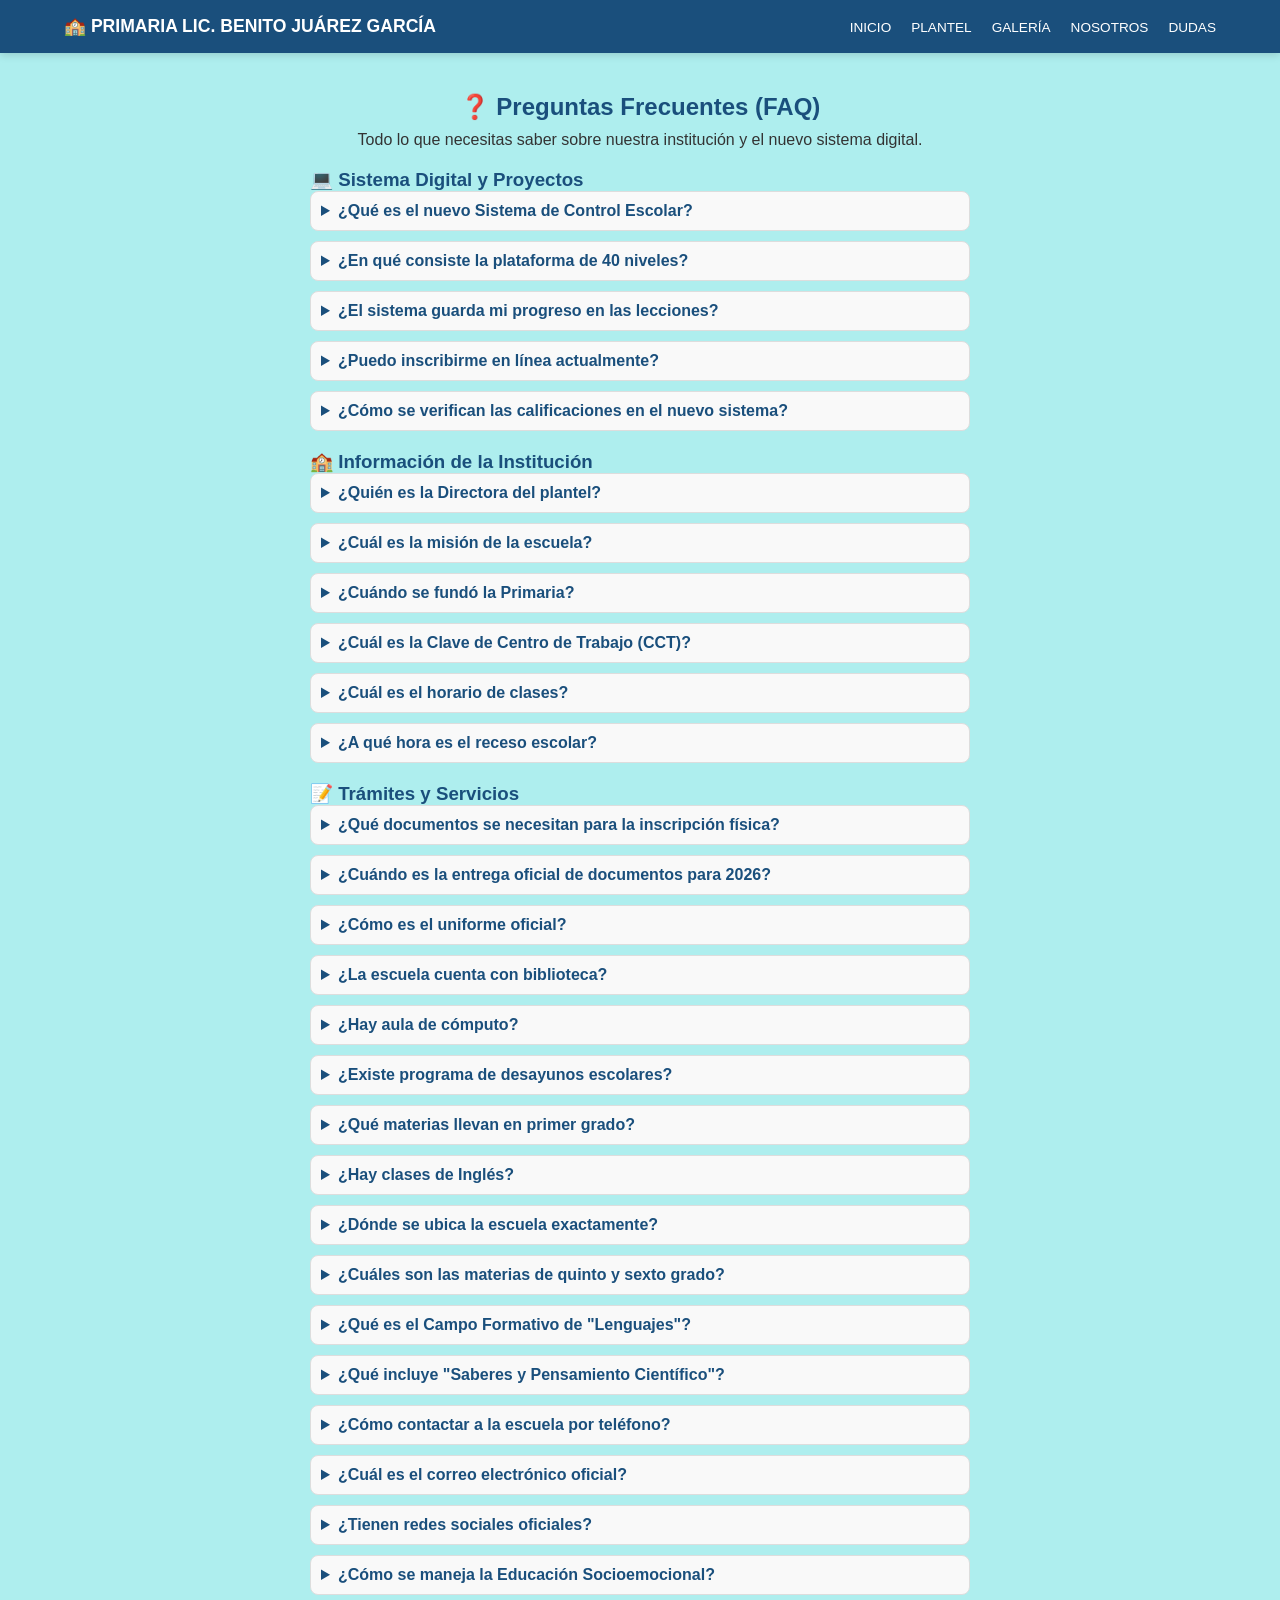
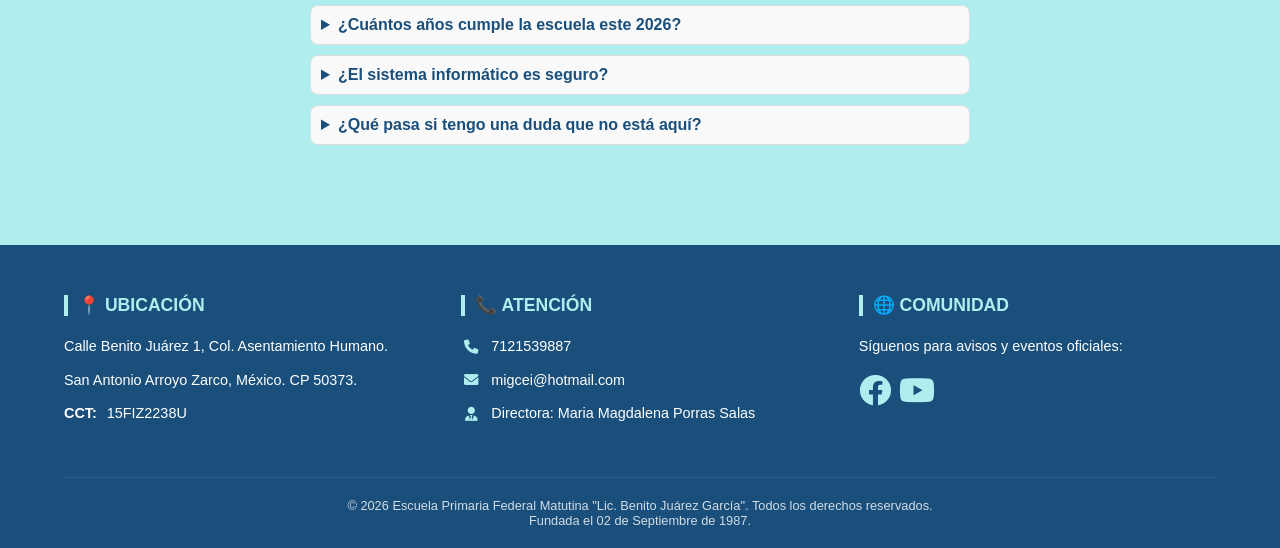
==== contacto.html @ c79014da "Add files via upload" ====
<!DOCTYPE html>
<html lang="es">
<head>
    <meta charset="UTF-8">
    <meta name="viewport" content="width=device-width, initial-scale=1.0">
    <title>Dudas - PRIMARIA LIC: BENITO JUAREZ GARCIA</title>
    <link rel="stylesheet" href="https://cdnjs.cloudflare.com/ajax/libs/font-awesome/6.0.0/css/all.min.css">
    <style>
        :root {
            --azul-cielo: #AEEEEE;    /* Color del uniforme */
            --azul-marino: #1A4F7C;   /* Color formal para navegación y footer */
            --blanco: #ffffff;
            --texto: #333;
            --verde-boton: #2e7d32;
        }

        * {
            box-sizing: border-box;
            margin: 0;
            padding: 0;
            font-family: 'Segoe UI', Arial, sans-serif;
        }

        /* --- LA SOLUCIÓN DEL FOOTER --- */
        body {
            background-color: var(--azul-cielo);
            color: var(--texto);
            display: flex;
            flex-direction: column;
            min-height: 100vh; /* Obliga al cuerpo a medir el 100% de la pantalla */
        }

        main.container {
            flex: 1; /* Esto estira el contenido y empuja el footer al fondo */
            max-width: 700px;
            margin: 40px auto;
            padding: 0 20px;
            width: 100%;
        }

        /* --- NAVEGACIÓN --- */
        .navbar {
            background-color: var(--azul-marino);
            color: var(--blanco);
            padding: 1rem 5%;
            display: flex;
            justify-content: space-between;
            align-items: center;
            position: sticky;
            top: 0;
            z-index: 1000;
            box-shadow: 0 2px 8px rgba(0,0,0,0.15);
        }

        .logo { font-weight: bold; font-size: 1.1rem; }

        .nav-links { display: flex; list-style: none; gap: 20px; }

        .nav-links a {
            color: var(--blanco);
            text-decoration: none;
            font-size: 0.85rem;
            font-weight: 500;
        }

        /* Bloqueo del botón DUDAS (página actual) */
        #opcion5 { pointer-events: none; color: #a0c4ff; cursor: not-allowed; }

        /* --- TARJETA DE DUDAS --- */
        .contacto-card {
            background: var(--blanco);
            padding: 40px;
            border-radius: 15px;
            box-shadow: 0 4px 20px rgba(0,0,0,0.1);
            border-top: 6px solid var(--azul-marino);
        }

        h2 { color: var(--azul-marino); text-align: center; margin-bottom: 10px; }

        .instrucciones { text-align: center; color: #666; margin-bottom: 25px; font-size: 0.95rem; }

        textarea {
            width: 100%;
            height: 120px;
            background: #fdfdfd;
            border: 2px solid #eee;
            border-radius: 10px;
            padding: 15px;
            font-size: 1rem;
            resize: none;
            margin-bottom: 20px;
        }

        textarea:focus { outline: none; border-color: var(--azul-marino); }

        .btn-enviar {
            background: var(--verde-boton);
            color: white;
            border: none;
            padding: 15px;
            border-radius: 8px;
            cursor: pointer;
            font-weight: bold;
            width: 100%;
            transition: 0.3s ease;
        }

        .btn-enviar:hover { background: #1b5e20; transform: translateY(-2px); }

        /* --- RESPUESTA DEL ASISTENTE --- */
        .respuesta-ia {
            margin-top: 25px;
            padding: 20px;
            background: #e3f2fd;
            border-left: 5px solid var(--azul-marino);
            border-radius: 8px;
            display: none;
        }

        /* --- FOOTER SIEMPRE ABAJO --- */
        footer {
            background-color: var(--azul-marino);
            color: var(--blanco);
            padding: 20px;
            text-align: center;
            font-size: 0.85rem;
            width: 100%;
        }

        @media (max-width: 600px) {
            .navbar { flex-direction: column; gap: 10px; }
            .nav-links { gap: 10px; font-size: 0.75rem; }
        }
        /* --- FOOTER PROFESIONAL IGUAL AL DE PLANTEL --- */
.main-footer {
    background-color: var(--azul-marino);
    color: var(--blanco);
    padding: 50px 5% 20px 5%;
    margin-top: 50px;
    font-size: 0.9rem;
    text-align: left; /* Asegura alineación correcta de columnas */
}

.footer-content {
    display: grid;
    grid-template-columns: repeat(auto-fit, minmax(280px, 1fr));
    gap: 40px;
    max-width: 1200px;
    margin: 0 auto;
}

.footer-section h3 {
    color: var(--azul-cielo);
    font-size: 1.1rem;
    margin-bottom: 20px;
    border-left: 4px solid var(--azul-cielo);
    padding-left: 10px;
    text-transform: uppercase;
}

.footer-section p {
    margin: 12px 0;
    line-height: 1.5;
    display: flex;
    align-items: center;
    gap: 10px;
}

.footer-section i {
    color: var(--azul-cielo);
    width: 20px;
    text-align: center;
}

.social-media {
    display: flex;
    gap: 20px;
    margin-top: 15px;
}

.social-icon {
    color: white;
    font-size: 2rem;
    transition: 0.3s ease;
    text-decoration: none;
}

.fa-facebook:hover { color: #1877F2; transform: translateY(-5px); }
.fa-youtube:hover { color: #FF0000; transform: translateY(-5px); }

.footer-bottom {
    text-align: center;
    margin-top: 40px;
    padding-top: 20px;
    border-top: 1px solid rgba(255, 255, 255, 0.1);
    font-size: 0.8rem;
    opacity: 0.8;
}

@media (max-width: 768px) {
    .footer-section { text-align: center; }
    .footer-section h3 { border-left: none; padding-left: 0; }
    .footer-section p { justify-content: center; }
    .social-media { justify-content: center; }
}
details {
    background: #f9f9f9;
    padding: 10px;
    border-radius: 8px;
    margin-bottom: 10px;
    border: 1px solid #ddd;
    transition: all 0.3s ease;
}

details[open] {
    background: #fff;
    border-left: 5px solid var(--azul-marino);
}

summary {
    font-weight: bold;
    cursor: pointer;
    color: var(--azul-marino);
    outline: none;
}

details p {
    margin-top: 10px;
    color: #555;
    line-height: 1.4;
}
 
    </style>
</head>
<body>

    <nav class="navbar">
        <div class="logo">🏫 PRIMARIA LIC. BENITO JUÁREZ GARCÍA</div>
        <ul class="nav-links">
            <li><a href="index.html">INICIO</a></li>
            <li><a href="plantel.html">PLANTEL</a></li>
            <li><a href="galeria.html">GALERÍA</a></li>
            <li><a href="nosotros.html">NOSOTROS</a></li>
            <li><a href="contacto.html">DUDAS</a></li>
        </ul>
    </nav>
    <main class="container">
    <section class="card">
        <h2>❓ Preguntas Frecuentes (FAQ)</h2>
        <p style="text-align: center; margin-bottom: 20px;">Todo lo que necesitas saber sobre nuestra institución y el nuevo sistema digital.</p>

        <h3 style="color: var(--azul-marino); margin-top: 20px;">💻 Sistema Digital y Proyectos</h3>
        
        <details>
            <summary>¿Qué es el nuevo Sistema de Control Escolar?</summary>
            <p>Es una plataforma interna desarrollada en Python y Flask para gestionar registros, calificaciones y datos de los alumnos de manera eficiente.</p>
        </details>

        <details>
            <summary>¿En qué consiste la plataforma de 40 niveles?</summary>
            <p>Es un sitio educativo interactivo donde los alumnos pueden aprender lógica de programación a través de 40 niveles de dificultad progresiva.</p>
        </details>

        <details>
            <summary>¿El sistema guarda mi progreso en las lecciones?</summary>
            <p>Sí, el sistema está diseñado para realizar un seguimiento del progreso de cada usuario a medida que avanza en los niveles.</p>
        </details>

        <details>
            <summary>¿Puedo inscribirme en línea actualmente?</summary>
            <p>No, el proceso de inscripción ahora se maneja de forma administrativa interna para asegurar la correcta validación de documentos.</p>
        </details>

        <details>
            <summary>¿Cómo se verifican las calificaciones en el nuevo sistema?</summary>
            <p>El sistema cuenta con un módulo de verificación automatizada donde los docentes registran y validan los promedios.</p>
        </details>

        <h3 style="color: var(--azul-marino); margin-top: 20px;">🏫 Información de la Institución</h3>

        <details>
            <summary>¿Quién es la Directora del plantel?</summary>
            <p>La institución está a cargo de la Maestra Maria Magdalena Porras Salas.</p>
        </details>

        <details>
            <summary>¿Cuál es la misión de la escuela?</summary>
            <p>Nuestra misión es brindar una formación integral basada en excelencia, inclusión y valores éticos para potenciar habilidades académicas y sociales.</p>
        </details>

        <details>
            <summary>¿Cuándo se fundó la Primaria?</summary>
            <p>La escuela fue fundada oficialmente el 02 de Septiembre de 1987.</p>
        </details>

        <details>
            <summary>¿Cuál es la Clave de Centro de Trabajo (CCT)?</summary>
            <p>Nuestra clave oficial ante la SEP es 15FIZ2238U.</p>
        </details>

        <details>
            <summary>¿Cuál es el horario de clases?</summary>
            <p>La entrada es a las 8:00 AM y la salida a las 1:00 PM (13:00 hrs).</p>
        </details>

        <details>
            <summary>¿A qué hora es el receso escolar?</summary>
            <p>El tiempo de descanso para los alumnos es de 11:00 AM a 11:30 AM.</p>
        </details>

        <h3 style="color: var(--azul-marino); margin-top: 20px;">📝 Trámites y Servicios</h3>

        <details>
            <summary>¿Qué documentos se necesitan para la inscripción física?</summary>
            <p>Acta de nacimiento, CURP, comprobante de domicilio e identificación oficial del tutor.</p>
        </details>

        <details>
            <summary>¿Cuándo es la entrega oficial de documentos para 2026?</summary>
            <p>La fecha establecida es el 5 de agosto de 2026.</p>
        </details>

        <details>
            <summary>¿Cómo es el uniforme oficial?</summary>
            <p>Los lunes se usa el uniforme de gala. El resto de la semana se utiliza el uniforme deportivo (pants verde con blanco).</p>
        </details>

        <details>
            <summary>¿La escuela cuenta con biblioteca?</summary>
            <p>Sí, contamos con un acervo completo disponible para consulta e investigación de los alumnos.</p>
        </details>

        <details>
            <summary>¿Hay aula de cómputo?</summary>
            <p>Sí, contamos con el Aula de Medios equipada con computadoras e internet para el desarrollo de habilidades digitales.</p>
        </details>

        <details>
            <summary>¿Existe programa de desayunos escolares?</summary>
            <p>Contamos con un programa de alimentación balanceada para apoyar la nutrición de nuestros estudiantes.</p>
        </details>

        <details>
            <summary>¿Qué materias llevan en primer grado?</summary>
            <p>Llevan Lenguajes, Saberes y Pensamiento Científico, Ética, Naturaleza y Sociedades, y De lo Humano y lo Comunitario.</p>
        </details>

        <details>
            <summary>¿Hay clases de Inglés?</summary>
            <p>Sí, el idioma inglés está integrado en el campo formativo de Lenguajes.</p>
        </details>

        <details>
            <summary>¿Dónde se ubica la escuela exactamente?</summary>
            <p>Estamos en Calle Benito Juárez 1, Col. Asentamiento Humano, San Antonio Arroyo Zarco, México.</p>
        </details>

        <details>
            <summary>¿Cuáles son las materias de quinto y sexto grado?</summary>
            <p>Además de las básicas, se profundiza en Historia de México y el Mundo, Geografía avanzada y Ciencias Naturales.</p>
        </details>

        <details>
            <summary>¿Qué es el Campo Formativo de "Lenguajes"?</summary>
            <p>Engloba el estudio del Español, las Artes y el Inglés para mejorar la comunicación del alumno.</p>
        </details>

        <details>
            <summary>¿Qué incluye "Saberes y Pensamiento Científico"?</summary>
            <p>Es la integración de Matemáticas con las Ciencias Naturales bajo el nuevo plan de estudio.</p>
        </details>

        <details>
            <summary>¿Cómo contactar a la escuela por teléfono?</summary>
            <p>Puede comunicarse al teléfono 7121539887 para cualquier duda adicional.</p>
        </details>

        <details>
            <summary>¿Cuál es el correo electrónico oficial?</summary>
            <p>Nuestro contacto por correo es migcei@hotmail.com.</p>
        </details>

        <details>
            <summary>¿Tienen redes sociales oficiales?</summary>
            <p>Sí, puede encontrarnos en Facebook para avisos y eventos de la comunidad escolar.</p>
        </details>

        <details>
            <summary>¿Cómo se maneja la Educación Socioemocional?</summary>
            <p>Se trabaja dentro del campo "De lo Humano y lo Comunitario" para fortalecer los valores y el bienestar mental.</p>
        </details>

        <details>
            <summary>¿Cuántos años cumple la escuela este 2026?</summary>
            <p>En septiembre de 2026 la institución cumplirá 39 años de servicio educativo.</p>
        </details>

        <details>
            <summary>¿El sistema informático es seguro?</summary>
            <p>Sí, está construido con estándares modernos para proteger la información de los grados y registros escolares.</p>
        </details>

        <details>
            <summary>¿Qué pasa si tengo una duda que no está aquí?</summary>
            <p>Puedes escribirla en el chat de arriba o acudir personalmente a la dirección con la Maestra Maria Magdalena.</p>
        </details>

    </section>
</main>
    <footer class="main-footer">
    <div class="footer-content">
        <div class="footer-section">
            <h3>📍 Ubicación</h3>
            <p>Calle Benito Juárez 1, Col. Asentamiento Humano.</p>
            <p>San Antonio Arroyo Zarco, México. CP 50373.</p>
            <p><strong>CCT:</strong> 15FIZ2238U</p>
        </div>

        <div class="footer-section">
            <h3>📞 Atención</h3>
            <p><i class="fas fa-phone"></i> 7121539887</p>
            <p><i class="fas fa-envelope"></i> migcei@hotmail.com</p>
            <p><i class="fas fa-user-tie"></i> Directora: Maria Magdalena Porras Salas</p>
        </div>

        <div class="footer-section">
            <h3>🌐 Comunidad</h3>
            <p>Síguenos para avisos y eventos oficiales:</p>
            <div class="social-media">
                <a href="https://facebook.com" target="_blank" class="social-icon">
                    <i class="fab fa-facebook"></i>
                </a>
                <a href="https://youtube.com" target="_blank" class="social-icon">
                    <i class="fab fa-youtube"></i>
                </a>
            </div>
        </div>
    </div>

    <div class="footer-bottom">
        <p>&copy; 2026 Escuela Primaria Federal Matutina "Lic. Benito Juárez García". Todos los derechos reservados.</p>
        <p>Fundada el 02 de Septiembre de 1987.</p>
    </div>
</footer>
</body>
</html>
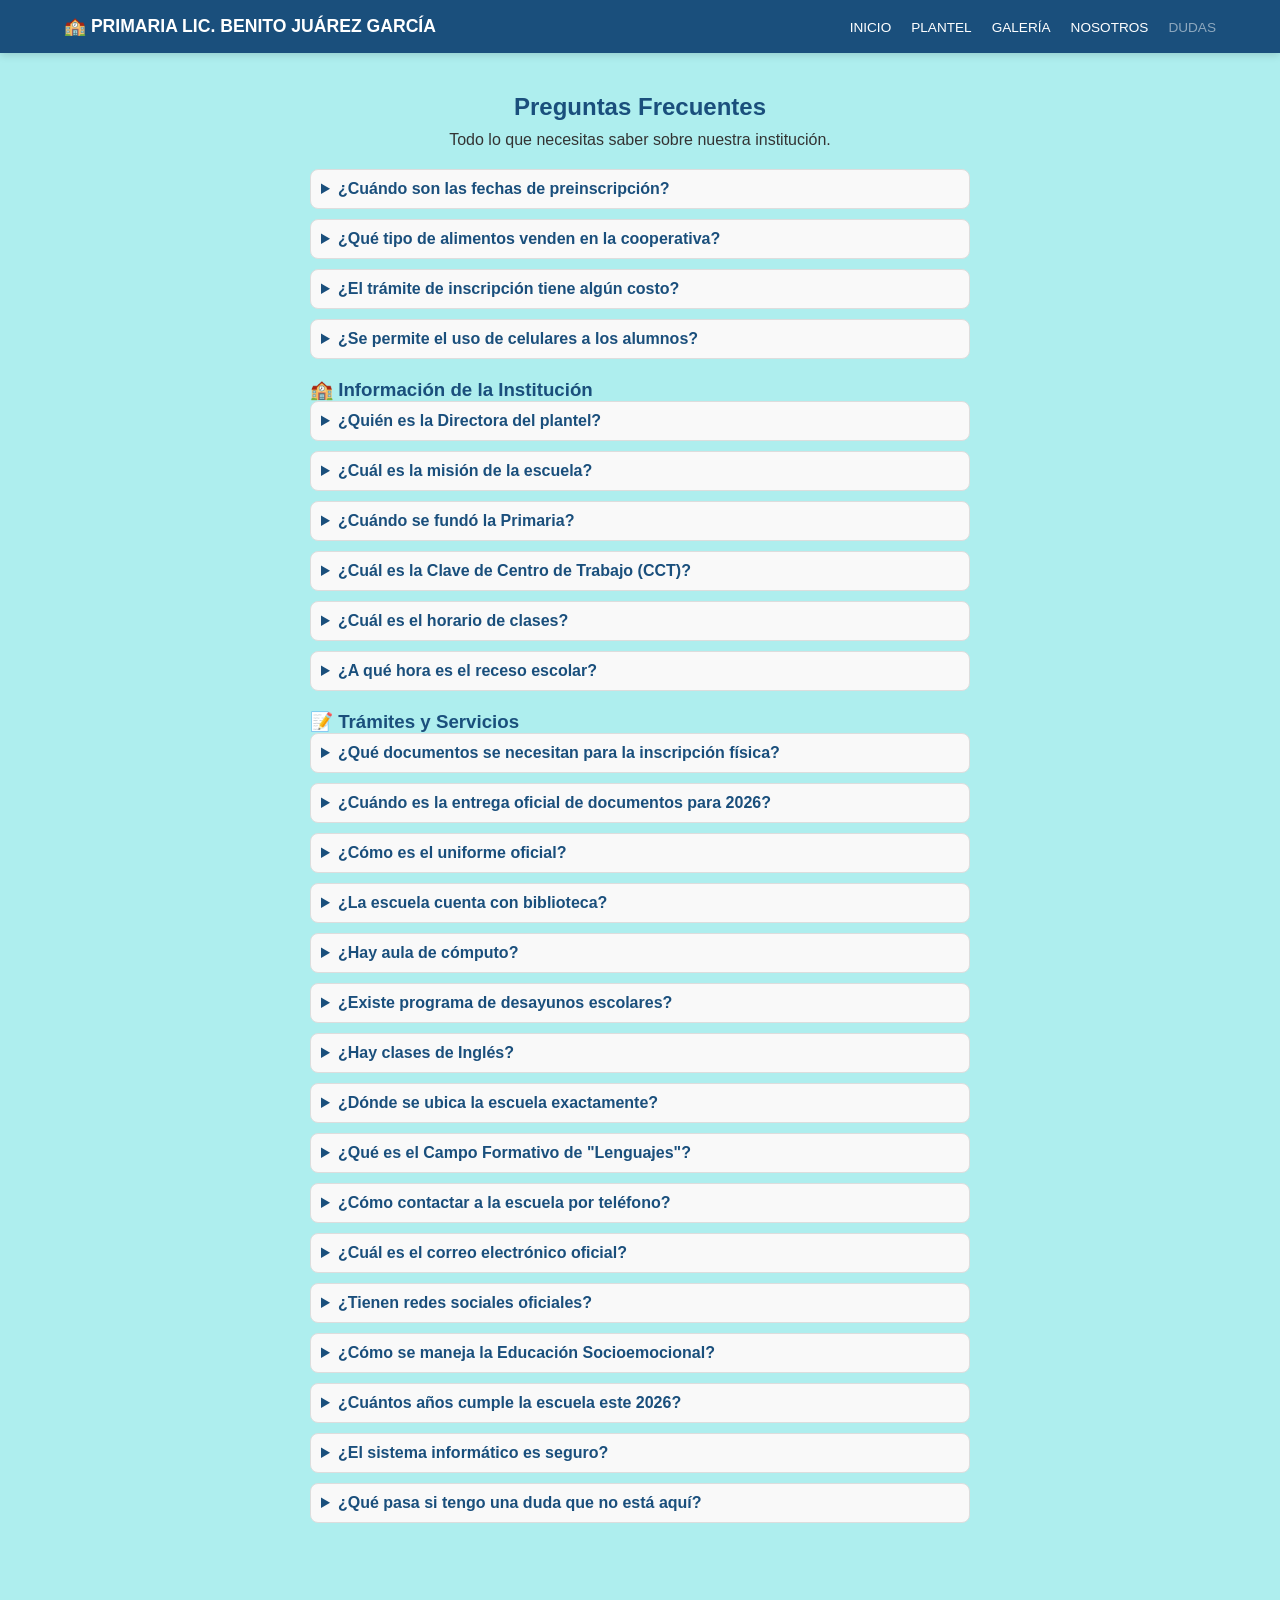
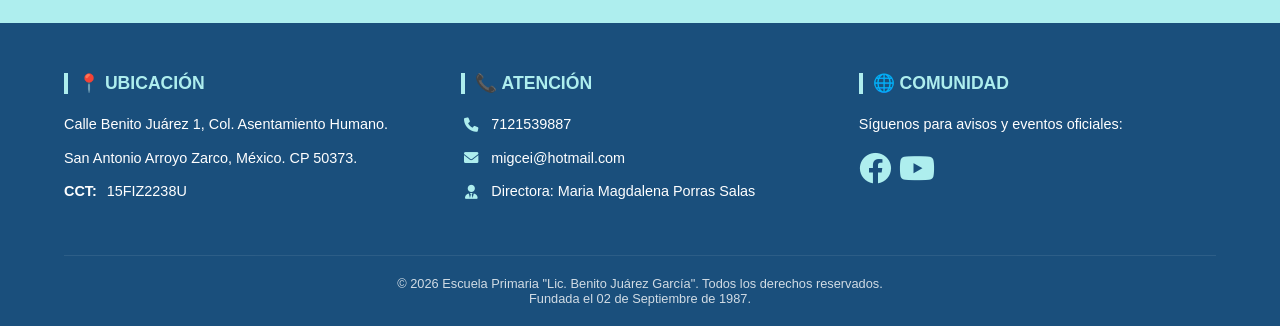
==== commit 221ba2b3: "Update contacto.html" ====
--- a/contacto.html
+++ b/contacto.html
@@ -229,6 +229,16 @@
     color: #555;
     line-height: 1.4;
 }
+.desactivado {
+    opacity: 0.5;
+}
+.social-text {
+    font-size: 11px; /* Letra pequeña como pediste */
+    white-space: nowrap; /* Evita que el texto se rompa en varias líneas */
+    overflow: hidden; /* Corta el texto si es demasiado largo para el cel */
+    text-overflow: ellipsis; /* Pone "..." si el nombre es más largo que la pantalla */
+    max-width: 180px; /* Límite para que no empuje otros elementos */
+}
  
     </style>
 </head>
@@ -241,39 +251,33 @@
             <li><a href="plantel.html">PLANTEL</a></li>
             <li><a href="galeria.html">GALERÍA</a></li>
             <li><a href="nosotros.html">NOSOTROS</a></li>
-            <li><a href="contacto.html">DUDAS</a></li>
+            <li class="desactivado"><a href="contacto.html">DUDAS</a></li>
         </ul>
     </nav>
     <main class="container">
     <section class="card">
-        <h2>❓ Preguntas Frecuentes (FAQ)</h2>
-        <p style="text-align: center; margin-bottom: 20px;">Todo lo que necesitas saber sobre nuestra institución y el nuevo sistema digital.</p>
-
-        <h3 style="color: var(--azul-marino); margin-top: 20px;">💻 Sistema Digital y Proyectos</h3>
+        <h2>Preguntas Frecuentes</h2>
+        <p style="text-align: center; margin-bottom: 20px;">Todo lo que necesitas saber sobre nuestra institución.</p>
+
         
         <details>
-            <summary>¿Qué es el nuevo Sistema de Control Escolar?</summary>
-            <p>Es una plataforma interna desarrollada en Python y Flask para gestionar registros, calificaciones y datos de los alumnos de manera eficiente.</p>
-        </details>
-
-        <details>
-            <summary>¿En qué consiste la plataforma de 40 niveles?</summary>
-            <p>Es un sitio educativo interactivo donde los alumnos pueden aprender lógica de programación a través de 40 niveles de dificultad progresiva.</p>
-        </details>
-
-        <details>
-            <summary>¿El sistema guarda mi progreso en las lecciones?</summary>
-            <p>Sí, el sistema está diseñado para realizar un seguimiento del progreso de cada usuario a medida que avanza en los niveles.</p>
-        </details>
-
-        <details>
-            <summary>¿Puedo inscribirme en línea actualmente?</summary>
-            <p>No, el proceso de inscripción ahora se maneja de forma administrativa interna para asegurar la correcta validación de documentos.</p>
-        </details>
-
-        <details>
-            <summary>¿Cómo se verifican las calificaciones en el nuevo sistema?</summary>
-            <p>El sistema cuenta con un módulo de verificación automatizada donde los docentes registran y validan los promedios.</p>
+            <summary>¿Cuándo son las fechas de preinscripción?</summary>
+            <p>El periodo principal inicia el 10 de marzo de 2026.</p>
+        </details>
+
+        <details>
+            <summary>¿Qué tipo de alimentos venden en la cooperativa?</summary>
+            <p>Se priorizan alimentos saludables siguiendo las normas de nutrición escolar.</p>
+        </details>
+
+        <details>
+            <summary>¿El trámite de inscripción tiene algún costo?</summary>
+            <p>La educación es gratuita, aunque la asociación de padres puede sugerir una aportación voluntaria.</p>
+        </details>
+
+        <details>
+            <summary>¿Se permite el uso de celulares a los alumnos?</summary>
+            <p>No, está prohibido por reglamento para evitar distracciones y pérdida de equipos.</p>
         </details>
 
         <h3 style="color: var(--azul-marino); margin-top: 20px;">🏫 Información de la Institución</h3>
@@ -322,7 +326,7 @@
 
         <details>
             <summary>¿Cómo es el uniforme oficial?</summary>
-            <p>Los lunes se usa el uniforme de gala. El resto de la semana se utiliza el uniforme deportivo (pants verde con blanco).</p>
+            <p>Los lunes y viernes se usa el uniforme de gala. El resto de la semana se utiliza el uniforme deportivo.</p>
         </details>
 
         <details>
@@ -341,11 +345,6 @@
         </details>
 
         <details>
-            <summary>¿Qué materias llevan en primer grado?</summary>
-            <p>Llevan Lenguajes, Saberes y Pensamiento Científico, Ética, Naturaleza y Sociedades, y De lo Humano y lo Comunitario.</p>
-        </details>
-
-        <details>
             <summary>¿Hay clases de Inglés?</summary>
             <p>Sí, el idioma inglés está integrado en el campo formativo de Lenguajes.</p>
         </details>
@@ -355,20 +354,12 @@
             <p>Estamos en Calle Benito Juárez 1, Col. Asentamiento Humano, San Antonio Arroyo Zarco, México.</p>
         </details>
 
-        <details>
-            <summary>¿Cuáles son las materias de quinto y sexto grado?</summary>
-            <p>Además de las básicas, se profundiza en Historia de México y el Mundo, Geografía avanzada y Ciencias Naturales.</p>
-        </details>
 
         <details>
             <summary>¿Qué es el Campo Formativo de "Lenguajes"?</summary>
             <p>Engloba el estudio del Español, las Artes y el Inglés para mejorar la comunicación del alumno.</p>
         </details>
 
-        <details>
-            <summary>¿Qué incluye "Saberes y Pensamiento Científico"?</summary>
-            <p>Es la integración de Matemáticas con las Ciencias Naturales bajo el nuevo plan de estudio.</p>
-        </details>
 
         <details>
             <summary>¿Cómo contactar a la escuela por teléfono?</summary>
@@ -382,7 +373,7 @@
 
         <details>
             <summary>¿Tienen redes sociales oficiales?</summary>
-            <p>Sí, puede encontrarnos en Facebook para avisos y eventos de la comunidad escolar.</p>
+            <p>Sí, puede encontrarnos en Facebook y Youtube para avisos.</p>
         </details>
 
         <details>
@@ -432,15 +423,16 @@
                 </a>
                 <a href="https://youtube.com" target="_blank" class="social-icon">
                     <i class="fab fa-youtube"></i>
+                    
                 </a>
             </div>
         </div>
     </div>
 
     <div class="footer-bottom">
-        <p>&copy; 2026 Escuela Primaria Federal Matutina "Lic. Benito Juárez García". Todos los derechos reservados.</p>
+        <p>&copy; 2026 Escuela Primaria "Lic. Benito Juárez García". Todos los derechos reservados.</p>
         <p>Fundada el 02 de Septiembre de 1987.</p>
     </div>
 </footer>
 </body>
-</html>+</html>
